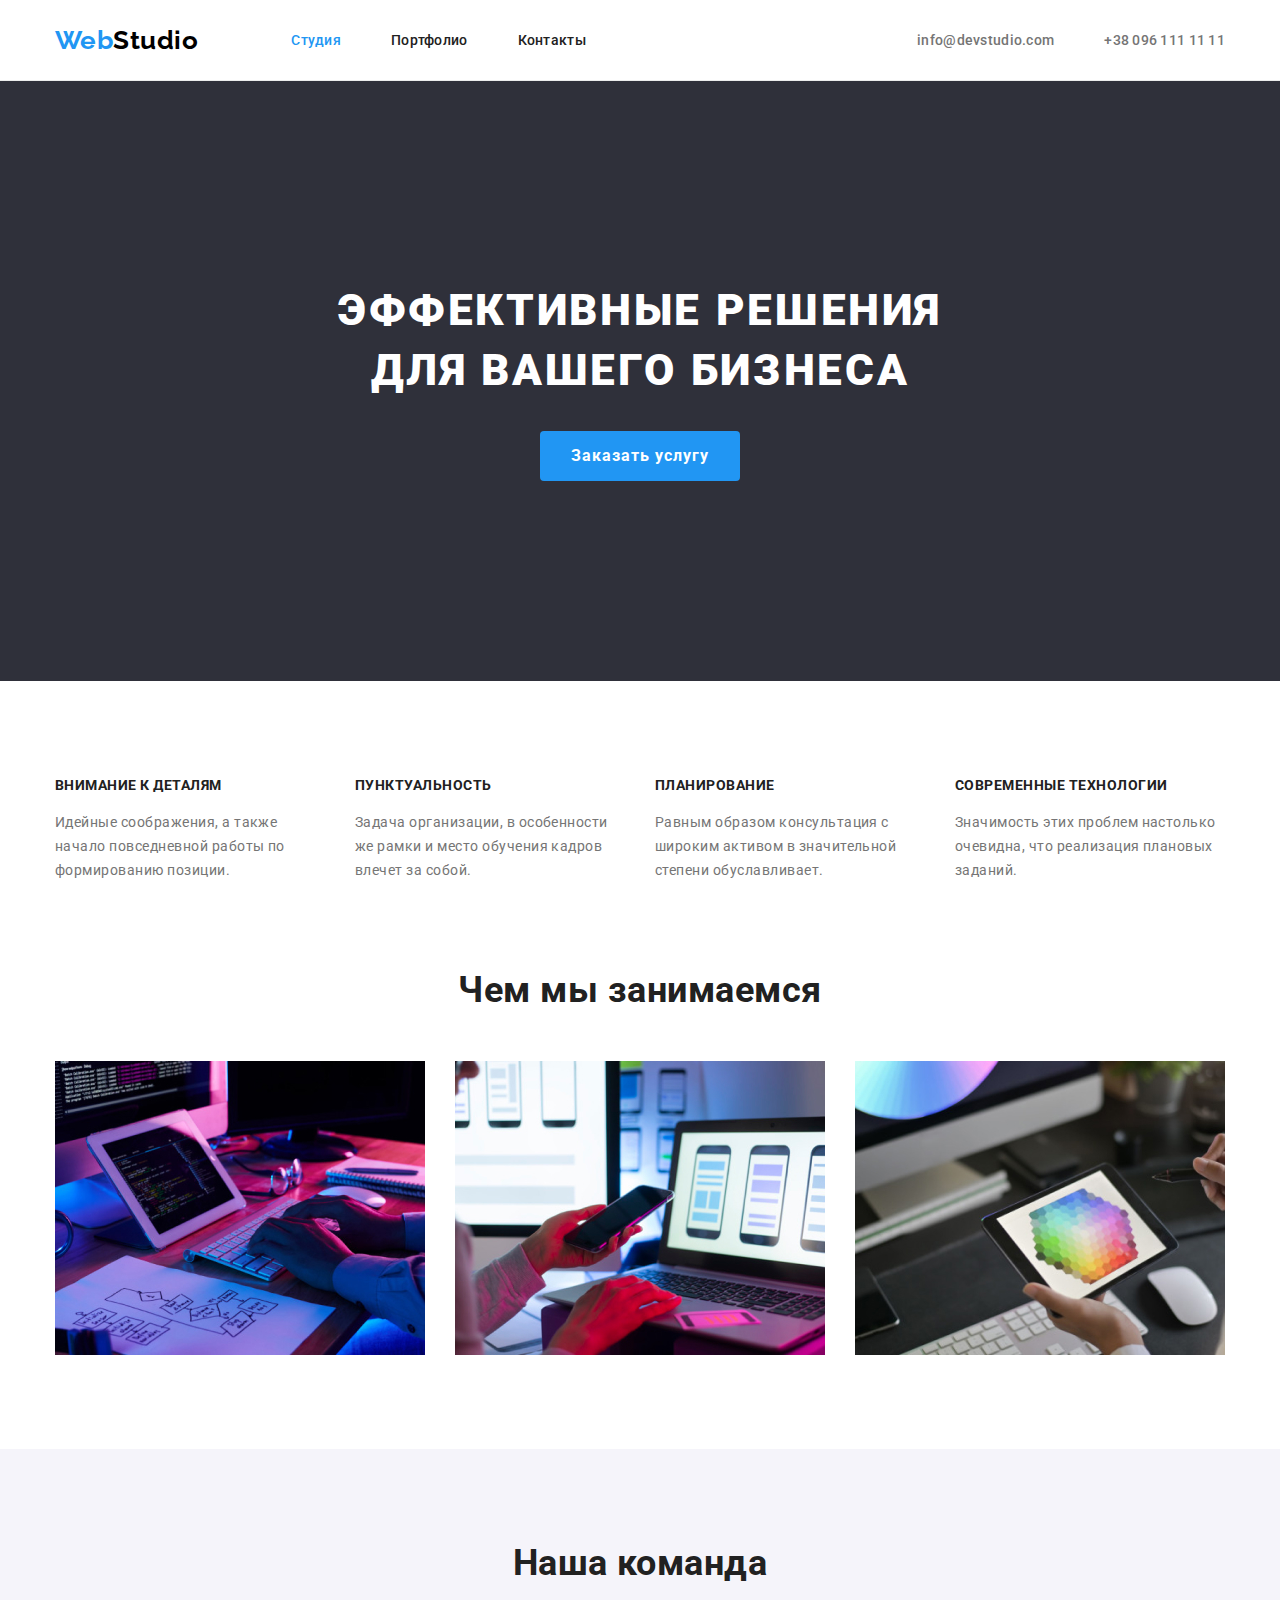
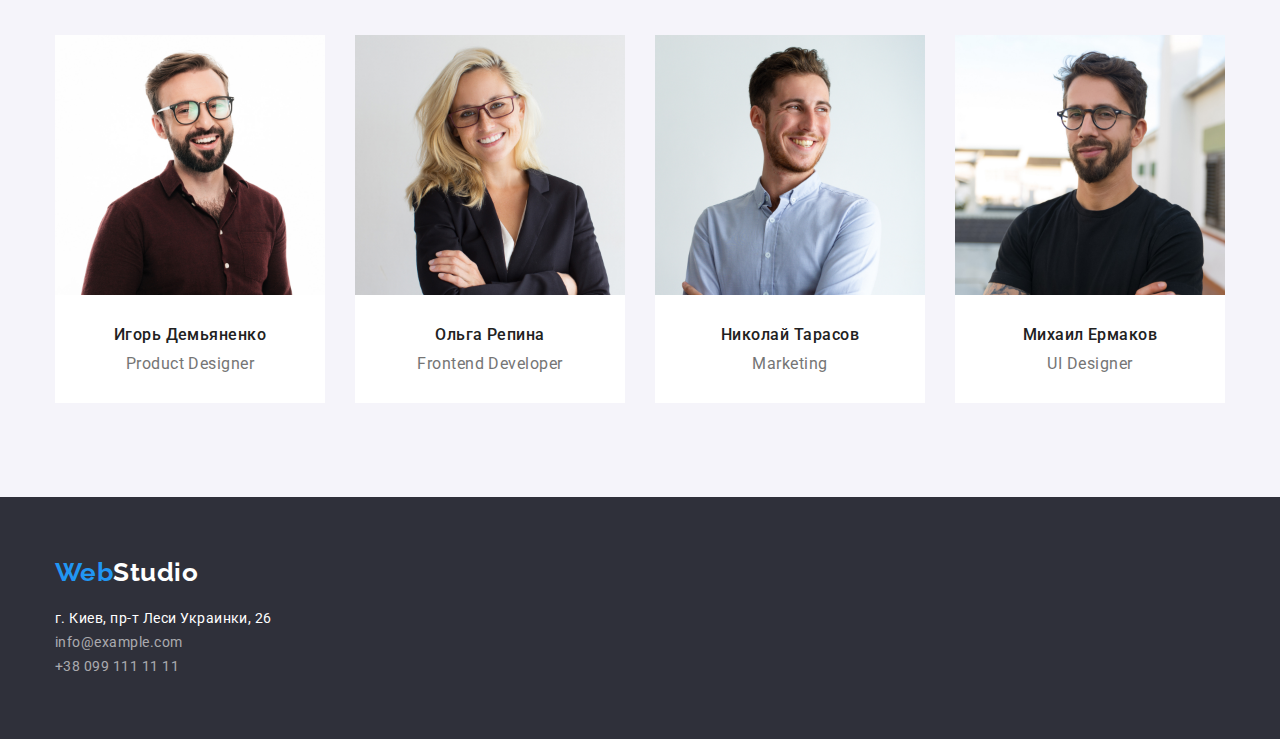
==== index.html @ b75f1d6f "test" ====
<!DOCTYPE html>
<html lang="ru">

<head>
  <meta charset="UTF-8" />
  <meta http-equiv="X-UA-Compatible" content="IE=edge" />
  <meta name="viewport" content="width=device-width, initial-scale=1.0" />
  <meta name="description" content="Веб студия Разработка сайтов под ключ Digital агенство Сайты для бизнеса" />
  <meta name="keywords" content="продвижение, реклама, дизайн" />
  <title>WebStudio</title>

  <link rel="preconnect" href="https://fonts.gstatic.com" />
  <link href="https://fonts.googleapis.com/css2?family=Raleway:wght@700&family=Roboto:wght@400;500;700;900&display=swap"
    rel="stylesheet" />

  <link rel="stylesheet"
    href="https://cdnjs.cloudflare.com/ajax/libs/modern-normalize/1.0.0/modern-normalize.min.css" />

  <link rel="stylesheet" href="./css/styles.css" />
</head>

<body>
  <header class="hat">
    <div class="container">
      <a href="index.html" class="logo" lang="en" title="WebStudio">
        <span class="accent">Web</span>Studio</a>

      <nav class="menu">
        <ul class="menu-list">
          <li class="menu-item">
            <a href="#" class="menu-link current">Студия</a>
          </li>

          <li class="menu-item">
            <a href="portfolio.html" class="menu-link">Портфолио</a>
          </li>

          <li class="menu-item">
            <a href="#" class="menu-link">Контакты</a>
          </li>
        </ul>
      </nav>

      <div class="top-contacts">
        <ul class="top-contacts-list">
          <li class="top-contacts-item">
            <a href="mailto:info@devstudio.com" class="top-contacts-link mail">info@devstudio.com
            </a>
          </li>

          <li class="top-contacts-item">
            <a href="tel:+380961111111" class="top-contacts-link phone">+38 096 111 11 11
            </a>
          </li>
        </ul>
      </div>
    </div>
  </header>

  <main>
    <section class="hero">
      <div class="container">
        <h1 class="hero-title">Эффективные решения для вашего бизнеса</h1>
        <button class="hero-button" type="button">Заказать услугу</button>
      </div>
    </section>

    <section class="features">
      <div class="container">
        <h2 class="hidden-title">Преимущества WebStudio</h2>

        <ul class="features-list">
          <li class="features-item">
            <h3 class="features-subtitle">Внимание к деталям</h3>
            <p class="features-text">
              Идейные соображения, а также начало повседневной работы по
              формированию позиции.
            </p>
          </li>

          <li class="features-item">
            <h3 class="features-subtitle">Пунктуальность</h3>
            <p class="features-text">
              Задача организации, в особенности же рамки и место обучения
              кадров влечет за собой.
            </p>
          </li>

          <li class="features-item">
            <h3 class="features-subtitle">Планирование</h3>
            <p class="features-text">
              Равным образом консультация с широким активом в значительной
              степени обуславливает.
            </p>
          </li>

          <li class="features-item">
            <h3 class="features-subtitle">Современные технологии</h3>
            <p class="features-text">
              Значимость этих проблем настолько очевидна, что реализация
              плановых заданий.
            </p>
          </li>
        </ul>
      </div>
    </section>

    <section class="doing">
      <div class="container">
        <h2 class="doing-subtitle">Чем мы занимаемся</h2>
        <ul class="doing-list">
          <li class="doing-item">
            <img class="img" src="./images/box1.jpg" alt="box1" width="370" height="294" />
          </li>

          <li class="doing-item">
            <img class="img" src="./images/box2.jpg" alt="box2" width="370" height="294" />
          </li>

          <li class="doing-item">
            <img class="img" src="./images/box3.jpg" alt="box3" width="370" height="294" />
          </li>
        </ul>
      </div>
    </section>

    <section class="team">
      <div class="container">
        <h2 class="team-subtitle">Наша команда</h2>

        <ul class="team-list">
          <li class="team-item">
            <img src="./images/ourteam.jpg" alt="Участник нашей команды WebStudio" width="270" height="260" class="img" />

            <div class="team-field">
              <h3 class="team-field-subtitle">Игорь Демьяненко</h3>
              <p class="team-field-text" lang="en">Product Designer</p>
            </div>
          </li>

          <li class="team-item">
            <img src="./images/ourteam1.jpg" alt="Участник нашей команды WebStudio" width="270" height="260" class="img" />

            <div class="team-field">
              <h3 class="team-field-subtitle">Ольга Репина</h3>
              <p class="team-field-text" lang="en">Frontend Developer</p>
            </div>
          </li>

          <li class="team-item">
            <img src="./images/ourteam2.jpg" alt="Участник нашей команды WebStudio" width="270" height="260" class="img" />

            <div class="team-field">
              <h3 class="team-field-subtitle">Николай Тарасов</h3>
              <p class="team-field-text" lang="en">Marketing</p>
            </div>
          </li>

          <li class="team-item">
            <img src="./images/ourteam3.jpg" alt="Участник нашей команды WebStudio" width="270" height="260" class="img" />

            <div class="team-field">
              <h3 class="team-field-subtitle">Михаил Ермаков</h3>
              <p class="team-field-text" lang="en">UI Designer</p>
            </div>
          </li>
        </ul>
      </div>
    </section>    
  </main>

    <footer class="coordinates">
      <div class="container">
        <a href="index.html" class="logo" lang="en">
            <span class="accent">Web</span>Studio</a>
        <address class="address">
            <ul class="address-list list">
              <li><a href="#" class="address-item place">г. Киев, пр-т Леси Украинки, 26</a></li>                
              <li><a href="mailto:info@example.com" class="address-item mail"> info@example.com</a></li>
              <li><a href="tel:+380961111111" class="address-item phone">+38 099 111 11 11</a></li>
            </ul>
        </address>
      </div>
    </footer>
  </body>
</html>
---- css/styles.css ----
:root {
  --title-color: #212121;
  --text-color: #757575;
  --white-color: #ffffff;
  --primary-color: #2196f3;
  --black-color: #000000;
  --footer-link: #ffffff99;
  --section-bg: #f5f4fa;
  --footer-bg: #2f303a;
  --line-header-bottom: #ececec;
  --border-card: #eeeeee;
  --section-indent: 94px;
  --card-indent: 30px;
  --click-order: #188ce8;
}
/*! CANCELING DEFAULT STYLES */
h1,
h2,
h3,
p {
  margin: 0;
}

ul {
  list-style: none;
  padding: 0;
  margin: 0;
}

a {
  text-decoration: none;
}

/*! common properties for tags and class */

body {
  font-family: Roboto, sans-serif;
  font-style: normal;
  font-size: 16px;
  letter-spacing: 0.03em;

  color: var(--title-color);
}

.container {
  width: 1200px;
  padding-top: 0;
  padding-bottom: 0;
  padding-left: 15px;
  padding-right: 15px;
  margin: 0 auto;
}

.filters-button {
  padding: 0;
  border: 0;

  background-color: transparent;
}

.hidden-title {
  width: 1px;
  height: 1px;
  margin: -1px;

  visibility: hidden;
  position: absolute;
}

.img {
  display: block;

  max-width: 100%;
  height: auto;
}

.hero-button,
.portfolio-button {
  cursor: pointer;
}

.address-list {
  font-style: normal;
}

/*? header */
.hat {
  background-color: var(--white-color);
  border-bottom: 1px solid var(--line-header-bottom);
}

.hat .container {
  display: flex;

  align-items: center;
}

.logo {
  font-family: Raleway;
  font-weight: 700;
  font-size: 26px;
  line-height: 1.173;

  color: var(--black-color);
}

.accent {
  color: var(--primary-color);
}

.menu-list {
  margin-left: 93px;
}

.hat .logo {
  padding-top: 24px;
  padding-bottom: 24px;
}

.menu-link {
  display: block;

  padding-top: 32px;
  padding-bottom: 32px;

  color: var(--title-color);
}

.menu-list .menu-item + .menu-item {
  margin-left: 50px;
}

.top-contacts-list .top-contacts-item + .top-contacts-item {
  margin-left: 50px;
}

.menu-list,
.top-contacts-list {
  display: flex;

  font-weight: 500;
  font-size: 14px;
  line-height: 1.142;
  letter-spacing: 0.02em;
}

.top-contacts {
  margin-left: auto;
}

.top-contacts-link {
  display: flex;

  padding-top: 32px;
  padding-bottom: 32px;

  color: var(--text-color);
}

.menu-list .menu-item :hover,
.menu-list .menu-item :focus,
.top-contacts-list .top-contacts-item :hover,
.top-contacts-list .top-contacts-item :focus {
  color: var(--primary-color);
}

.current {
  color: var(--primary-color);
}

/*? main */

.hero {
  display: block;

  padding: 200px 0;

  text-align: center;

  background-color: var(--footer-bg);
  color: var(--white-color);
}

.hero-title {
  width: 696px;
  margin-left: auto;
  margin-right: auto;
  margin-bottom: 30px;

  font-weight: 900;
  font-size: 44px;
  line-height: 1.363;
  letter-spacing: 0.06em;
  text-align: center;
}

.hero-button {
  display: block;

  margin: auto;
  min-width: 200px;
  height: 50px;

  font-weight: 700;
  line-height: 1.875;
  letter-spacing: 0.06em;

  background-color: var(--primary-color);
  color: var(--white-color);

  border: 1px solid transparent;
  border-radius: 4px;
}

.hero-button:hover {
  background-color: var(--click-order);
}

.hero-title,
.features-subtitle {
  text-transform: uppercase;
}

.features {
  padding-top: 90px;
  padding-bottom: var(--section-indent);

  background-color: var(--white-color);
}

.features-list {
  display: flex;
}

.features-item {
  width: 270px;
  height: 105px;
}

.features-subtitle {
  margin-bottom: 10px;

  font-weight: 700;
  font-size: 14px;
  line-height: 2.142;
}

.features-text {
  font-size: 14px;
  line-height: 1.714;

  color: var(--text-color);
}

.features-item:not(:last-child) {
  margin-right: 30px;
}

.doing {
  padding-bottom: var(--section-indent);

  background-color: var(--white-color);
}

.doing-subtitle {
  margin-bottom: 50px;

  font-weight: 700;
  font-size: 36px;

  text-align: center;
}

.doing-list {
  display: flex;
}

.doing-item:not(:last-child) {
  margin-right: 30px;
}

.team {
  padding-top: var(--section-indent);
  padding-bottom: var(--section-indent);

  background-color: var(--section-bg);
}

.team-subtitle {
  margin-bottom: 50px;

  font-weight: 700;
  font-size: 36px;

  text-align: center;
}

.team-list {
  display: flex;
}

.team-item {
  background-color: var(--white-color);
}

.team-field {
  padding: 30px;

  text-align: center;
}

.team-field-subtitle {
  margin-bottom: 10px;

  font-weight: 500;
  font-size: 16px;
  line-height: 1.187;
}

.team-field-text {
  font-size: 16px;
  line-height: 1.187;

  color: var(--text-color);

  text-align: center;
}

.team-list .team-item + .team-item {
  margin-left: 30px;
}

/*? footer */
.coordinates {
  padding: 60px 0;

  background-color: var(--footer-bg);
}

.coordinates .logo {
  display: block;

  margin-bottom: 20px;

  color: var(--white-color);
}

.coordinates .accent {
  color: var(--primary-color);
}

.address-list {
  /* margin-bottom: 60px; */

  font-size: 14px;
  line-height: 1.714;
}

.coordinates .place {
  margin-bottom: 9px;

  color: var(--white-color);
}

.coordinates .mail {
  margin-bottom: 9px;

  color: var(--footer-link);
}

.coordinates .phone {
  color: var(--footer-link);
}

.address-list :hover,
.address-list :focus {
  color: var(--primary-color);
}

/*? portfolio.html */

.portfolio {
  padding-top: var(--section-indent);
  padding-bottom: var(--section-indent);

  background-color: var(--white-color);
}

.portfolio-list {
  display: flex;

  margin-bottom: 50px;

  justify-content: center;
}

.portfolio-item:not(:last-child) {
  margin-right: 8px;
}

.portfolio-button {
  padding: 6px 22px;

  font-weight: 500;
  font-size: 16px;
  line-height: 1.625;
  letter-spacing: 0.03em;

  background-color: var(--section-bg);
  color: var(--title-color);

  border: 1px solid transparent;
  border-radius: 4px;
}

.portfolio-list :hover,
.portfolio-list :focus {
  background-color: var(--primary-color);
  color: var(--white-color);
}

.button-all {
  padding: 6px 22px;

  font-weight: 500;
  font-size: 16px;
  line-height: 1.625;
  letter-spacing: 0.03em;

  background-color: var(--primary-color);
  color: var(--white-color);

  border: 1px solid transparent;
  border-radius: 4px;
}

.project-list {
  display: flex;

  margin-left: calc(-1 * var(--card-indent));
  margin-bottom: calc(-1 * var(--card-indent));

  flex-wrap: wrap;
  justify-content: center;
}

.project-item {
  display: flex;

  margin-left: var(--card-indent);
  margin-bottom: var(--card-indent);

  flex-basis: calc(100% / 3 - var(--card-indent));
}

.card {
  min-width: 370px;
}

.card-content {
  padding-top: 20px;
  padding-right: 24px;
  padding-bottom: 20px;
  padding-left: 24px;

  border-right: 1px solid var(--border-card);
  border-bottom: 1px solid var(--border-card);
  border-left: 1px solid var(--border-card);

  background-color: var(--white-color);
}

.card-title {
  font-weight: 700;
  font-size: 18px;
  line-height: 2;
  letter-spacing: 0.06em;
}

.card-text {
  margin-top: 4px;

  font-size: 16px;
  line-height: 1.875;
  letter-spacing: 0.03em;

  color: var(--text-color);
}
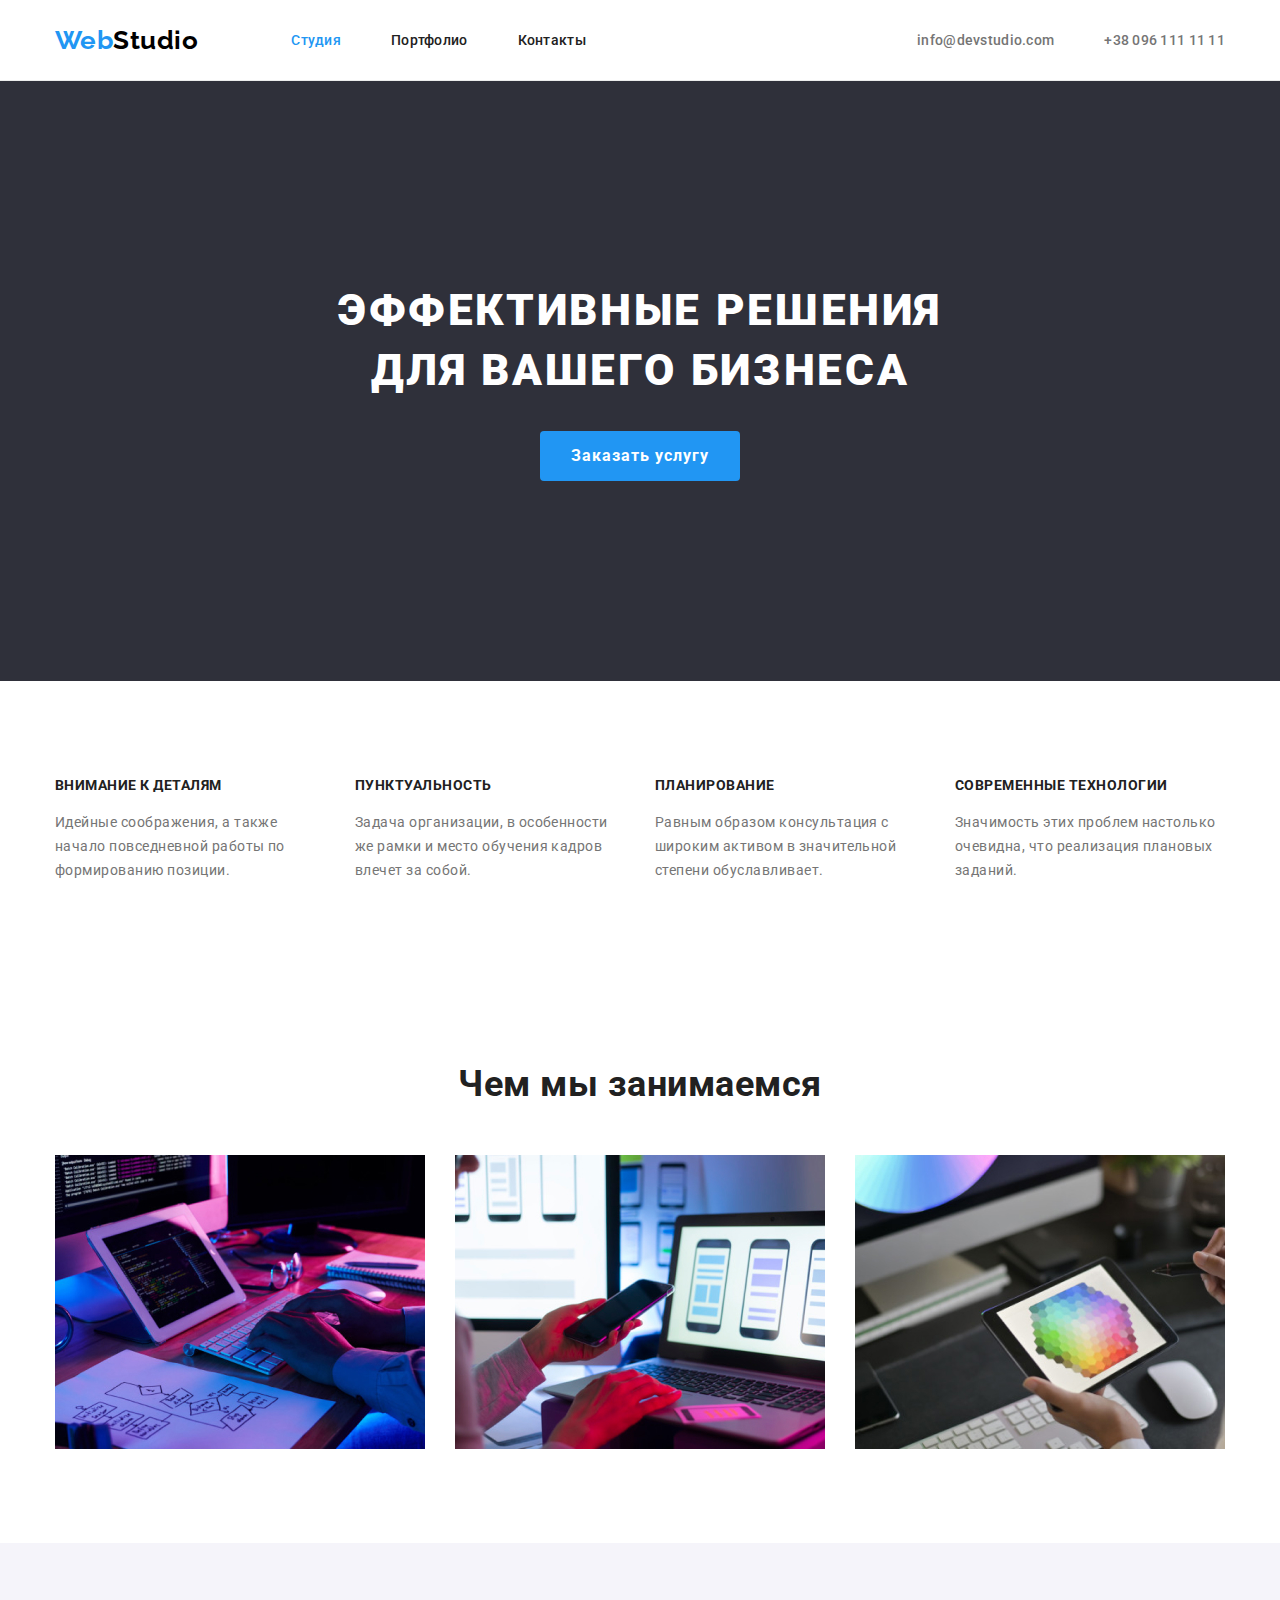
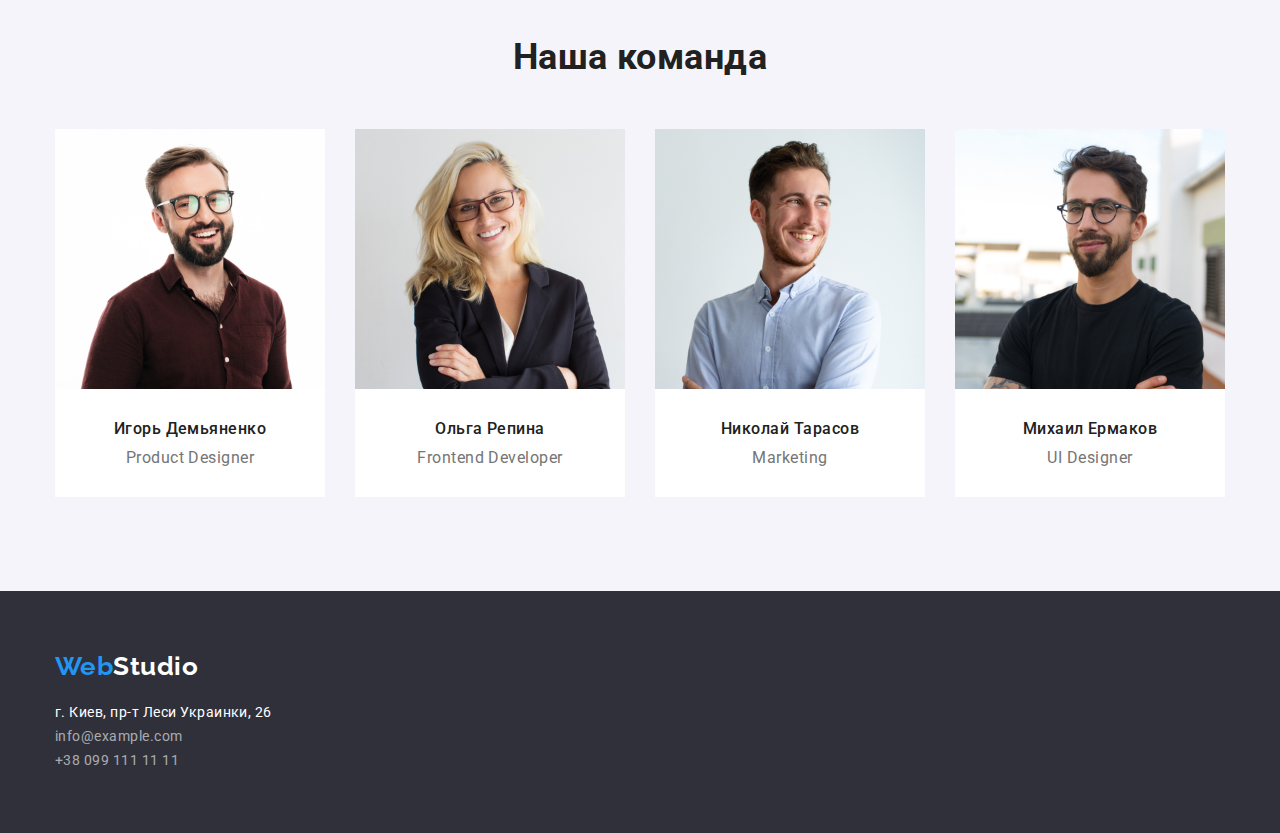
==== commit ae4e2557: "test" ====
--- a/index.html
+++ b/index.html
@@ -20,7 +20,7 @@
 </head>
 
 <body>
-  <header class="hat">
+  <header class="header">
     <div class="container">
       <a href="index.html" class="logo" lang="en" title="WebStudio">
         <span class="accent">Web</span>Studio</a>
@@ -65,7 +65,7 @@
       </div>
     </section>
 
-    <section class="features">
+    <section class="features section">
       <div class="container">
         <h2 class="hidden-title">Преимущества WebStudio</h2>
 
@@ -105,7 +105,7 @@
       </div>
     </section>
 
-    <section class="doing">
+    <section class="doing section">
       <div class="container">
         <h2 class="doing-subtitle">Чем мы занимаемся</h2>
         <ul class="doing-list">
@@ -124,13 +124,14 @@
       </div>
     </section>
 
-    <section class="team">
+    <section class="team section">
       <div class="container">
         <h2 class="team-subtitle">Наша команда</h2>
 
         <ul class="team-list">
           <li class="team-item">
-            <img src="./images/ourteam.jpg" alt="Участник нашей команды WebStudio" width="270" height="260" class="img" />
+            <img src="./images/ourteam.jpg" alt="Участник нашей команды WebStudio" width="270" height="260"
+              class="img" />
 
             <div class="team-field">
               <h3 class="team-field-subtitle">Игорь Демьяненко</h3>
@@ -139,7 +140,8 @@
           </li>
 
           <li class="team-item">
-            <img src="./images/ourteam1.jpg" alt="Участник нашей команды WebStudio" width="270" height="260" class="img" />
+            <img src="./images/ourteam1.jpg" alt="Участник нашей команды WebStudio" width="270" height="260"
+              class="img" />
 
             <div class="team-field">
               <h3 class="team-field-subtitle">Ольга Репина</h3>
@@ -148,7 +150,8 @@
           </li>
 
           <li class="team-item">
-            <img src="./images/ourteam2.jpg" alt="Участник нашей команды WebStudio" width="270" height="260" class="img" />
+            <img src="./images/ourteam2.jpg" alt="Участник нашей команды WebStudio" width="270" height="260"
+              class="img" />
 
             <div class="team-field">
               <h3 class="team-field-subtitle">Николай Тарасов</h3>
@@ -157,7 +160,8 @@
           </li>
 
           <li class="team-item">
-            <img src="./images/ourteam3.jpg" alt="Участник нашей команды WebStudio" width="270" height="260" class="img" />
+            <img src="./images/ourteam3.jpg" alt="Участник нашей команды WebStudio" width="270" height="260"
+              class="img" />
 
             <div class="team-field">
               <h3 class="team-field-subtitle">Михаил Ермаков</h3>
@@ -166,21 +170,29 @@
           </li>
         </ul>
       </div>
-    </section>    
+    </section>
   </main>
 
-    <footer class="coordinates">
-      <div class="container">
-        <a href="index.html" class="logo" lang="en">
-            <span class="accent">Web</span>Studio</a>
-        <address class="address">
-            <ul class="address-list list">
-              <li><a href="#" class="address-item place">г. Киев, пр-т Леси Украинки, 26</a></li>                
-              <li><a href="mailto:info@example.com" class="address-item mail"> info@example.com</a></li>
-              <li><a href="tel:+380961111111" class="address-item phone">+38 099 111 11 11</a></li>
-            </ul>
-        </address>
-      </div>
-    </footer>
-  </body>
-</html>
+  <footer class="coordinates">
+    <div class="container">
+      <a href="index.html" class="logo" lang="en">
+        <span class="accent">Web</span>Studio</a>
+      <address class="address">
+        <ul class="address-list list">
+          <li>
+            <a href="#" class="address-item place">г. Киев, пр-т Леси Украинки, 26</a>
+          </li>
+          <li>
+            <a href="mailto:info@example.com" class="address-item mail">
+              info@example.com</a>
+          </li>
+          <li>
+            <a href="tel:+380961111111" class="address-item phone">+38 099 111 11 11</a>
+          </li>
+        </ul>
+      </address>
+    </div>
+  </footer>
+</body>
+
+</html>--- a/css/styles.css
+++ b/css/styles.css
@@ -54,7 +54,6 @@
 .filters-button {
   padding: 0;
   border: 0;
-
   background-color: transparent;
 }
 
@@ -62,14 +61,12 @@
   width: 1px;
   height: 1px;
   margin: -1px;
-
   visibility: hidden;
   position: absolute;
 }
 
 .img {
   display: block;
-
   max-width: 100%;
   height: auto;
 }
@@ -84,12 +81,12 @@
 }
 
 /*? header */
-.hat {
+.header {
   background-color: var(--white-color);
   border-bottom: 1px solid var(--line-header-bottom);
 }
 
-.hat .container {
+.header .container {
   display: flex;
 
   align-items: center;
@@ -112,7 +109,7 @@
   margin-left: 93px;
 }
 
-.hat .logo {
+.header .logo {
   padding-top: 24px;
   padding-bottom: 24px;
 }
@@ -186,7 +183,6 @@
   margin-left: auto;
   margin-right: auto;
   margin-bottom: 30px;
-
   font-weight: 900;
   font-size: 44px;
   line-height: 1.363;
@@ -196,18 +192,14 @@
 
 .hero-button {
   display: block;
-
   margin: auto;
   min-width: 200px;
   height: 50px;
-
   font-weight: 700;
   line-height: 1.875;
   letter-spacing: 0.06em;
-
   background-color: var(--primary-color);
   color: var(--white-color);
-
   border: 1px solid transparent;
   border-radius: 4px;
 }
@@ -220,11 +212,12 @@
 .features-subtitle {
   text-transform: uppercase;
 }
-
+.section {
+  padding-bottom: var(--section-indent);
+  padding-top: var(--section-indent);
+}
 .features {
   padding-top: 90px;
-  padding-bottom: var(--section-indent);
-
   background-color: var(--white-color);
 }
 
@@ -257,17 +250,13 @@
 }
 
 .doing {
-  padding-bottom: var(--section-indent);
-
   background-color: var(--white-color);
 }
 
 .doing-subtitle {
   margin-bottom: 50px;
-
   font-weight: 700;
   font-size: 36px;
-
   text-align: center;
 }
 
@@ -280,15 +269,11 @@
 }
 
 .team {
-  padding-top: var(--section-indent);
-  padding-bottom: var(--section-indent);
-
   background-color: var(--section-bg);
 }
 
 .team-subtitle {
   margin-bottom: 50px;
-
   font-weight: 700;
   font-size: 36px;
 
@@ -380,9 +365,6 @@
 /*? portfolio.html */
 
 .portfolio {
-  padding-top: var(--section-indent);
-  padding-bottom: var(--section-indent);
-
   background-color: var(--white-color);
 }
 
@@ -400,15 +382,12 @@
 
 .portfolio-button {
   padding: 6px 22px;
-
   font-weight: 500;
   font-size: 16px;
   line-height: 1.625;
   letter-spacing: 0.03em;
-
   background-color: var(--section-bg);
   color: var(--title-color);
-
   border: 1px solid transparent;
   border-radius: 4px;
 }
@@ -421,22 +400,18 @@
 
 .button-all {
   padding: 6px 22px;
-
   font-weight: 500;
   font-size: 16px;
   line-height: 1.625;
   letter-spacing: 0.03em;
-
   background-color: var(--primary-color);
   color: var(--white-color);
-
   border: 1px solid transparent;
   border-radius: 4px;
 }
 
 .project-list {
   display: flex;
-
   margin-left: calc(-1 * var(--card-indent));
   margin-bottom: calc(-1 * var(--card-indent));
 
@@ -446,10 +421,8 @@
 
 .project-item {
   display: flex;
-
   margin-left: var(--card-indent);
   margin-bottom: var(--card-indent);
-
   flex-basis: calc(100% / 3 - var(--card-indent));
 }
 
@@ -462,11 +435,9 @@
   padding-right: 24px;
   padding-bottom: 20px;
   padding-left: 24px;
-
   border-right: 1px solid var(--border-card);
   border-bottom: 1px solid var(--border-card);
   border-left: 1px solid var(--border-card);
-
   background-color: var(--white-color);
 }
 
@@ -483,6 +454,5 @@
   font-size: 16px;
   line-height: 1.875;
   letter-spacing: 0.03em;
-
   color: var(--text-color);
 }
